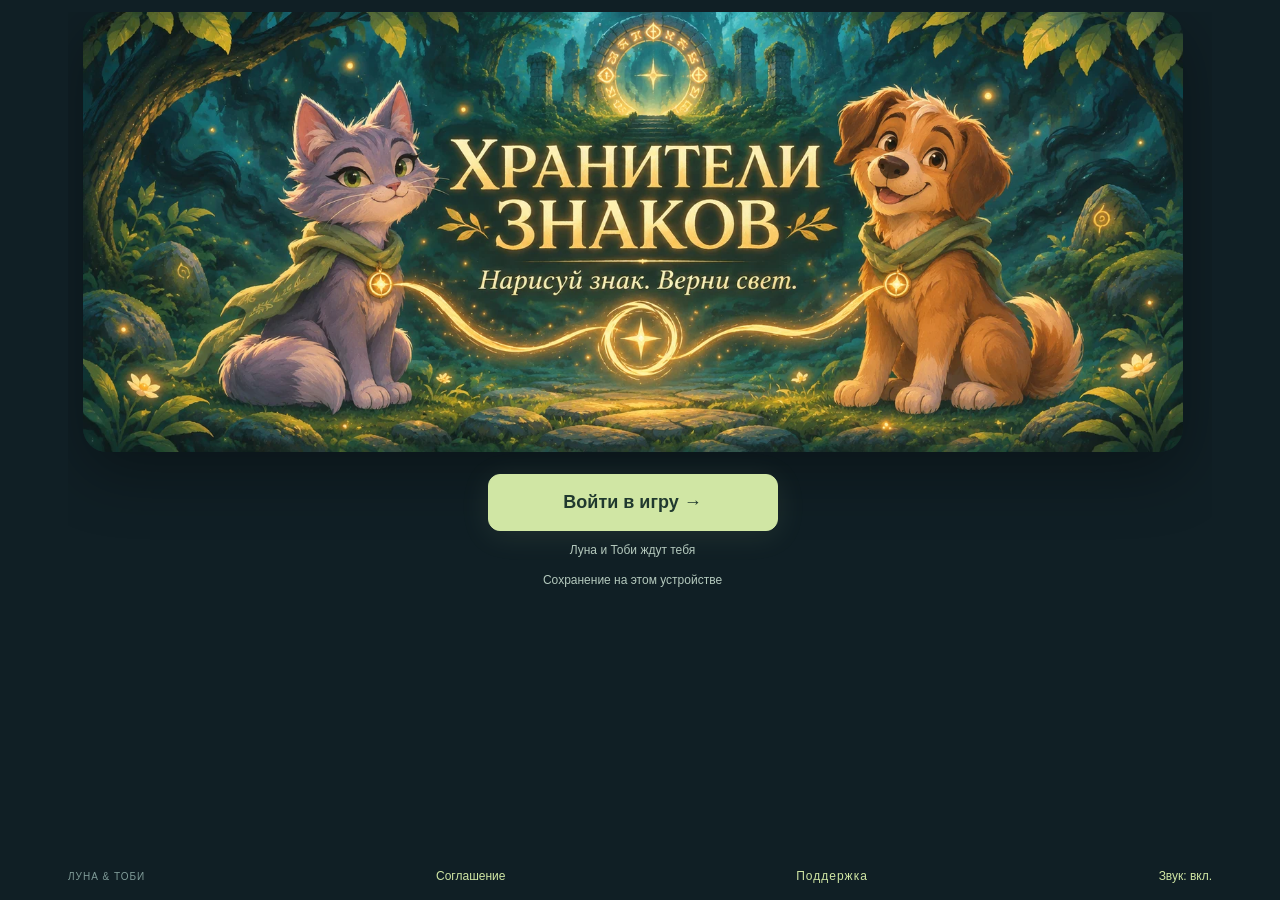
==== index.html @ fb2faa71 "big update 002" ====
<!doctype html>
<html lang="ru"><head><meta charset="UTF-8"><meta name="referrer" content="no-referrer"><meta name="viewport" content="width=device-width,initial-scale=1,viewport-fit=cover"><meta name="theme-color" content="#101c2b"><title>Хранители знаков</title>  <script type="module" crossorigin src="./assets/main-CXHyCHNe.js"></script>
  <link rel="stylesheet" crossorigin href="./assets/main-yXHBavKy.css">
</head>
<body data-screen="title"><div id="app">
<header><a id="brand" href="#" aria-label="Главное меню">☾ <span>ХРАНИТЕЛИ ЗНАКОВ</span></a></header>
<main><section id="title-screen" aria-label="Заглавный экран"><h1 class="sr-only">Хранители знаков</h1><picture class="title-art"><source media="(max-width:700px)" srcset="./art/title-mobile.webp"><img src="./art/title-desktop.webp" alt="Луна и Тоби у волшебного портала. Хранители знаков. Нарисуй знак. Верни свет." fetchpriority="high"></picture><div class="title-actions"><button id="title-enter" class="primary" disabled>Войти в игру →</button><p>Луна и Тоби ждут тебя</p><p id="account-status" role="status"></p></div></section>
<section id="menu-screen" hidden aria-label="Главное меню">
 <div class="intro"><span class="eyebrow">ПЯТЬ МИРОВ · ОДНА ДРУЖБА</span><h1>Верни миру<br><em>его знаки.</em></h1><p id="menu-story">Чернильная буря погасила магию. Нарисуй свет — вместе с Луной и Тоби.</p><div id="portrait" aria-hidden="true">☾</div><p class="intro-foot">40 уровней · 5 боссов · бесконечное приключение</p></div>
 <div class="menu-card"><span class="eyebrow">ТВОЁ ПУТЕШЕСТВИЕ</span><h2>Выбери хранителя</h2><div id="heroes"><button data-hero="luna">☾ Луна <small>кошка</small></button><button data-hero="toby">✦ Тоби <small>собака</small></button></div><p class="muted">Разный характер. Одинаковая магия.</p>
 <fieldset id="appearance"><legend>Облик хранителя</legend><div class="appearance-options"><button data-look="classic" aria-pressed="true">Классический</button><button data-look="detailed" aria-pressed="false">Детальный</button></div><p class="muted">Только внешний вид — магия остаётся прежней.</p></fieldset><div class="menu-navigation"><div><label for="chapter">Глава</label><select id="chapter"></select></div><div><label for="mode">Режим</label><select id="mode"><option value="campaign">История</option><option value="challenge" disabled>Испытание «Без способностей» · после главы 4</option><option value="endless" disabled>Бесконечность · после финала</option></select></div></div><div id="level-grid" aria-label="Уровни главы"></div><p id="level-info"></p>
 <div id="unlocks"></div><div class="menu-actions"><button id="start" class="primary" disabled>Подключаемся…</button><button id="profile-open" class="profile-link">Профиль и достижения →</button></div><details class="volume-settings"><summary>Громкость</summary>
 <label for="volume-music">Музыка <output for="volume-music">32%</output></label><input type="range" id="volume-music" min="0" max="100" value="32">
 <label for="volume-effects">Эффекты <output for="volume-effects">45%</output></label><input type="range" id="volume-effects" min="0" max="100" value="45">
 </details><p id="sync-state" role="status"></p>
 </div>
 <details class="guide"><summary>Как рисовать магию</summary><div class="signs">— &nbsp; | &nbsp; ∧ &nbsp; V &nbsp; ○</div><p>Рисуй мышью или пальцем на поле. Первый знак над головой врага — нужное заклинание. Один жест действует на всех с таким знаком. Ошибка прерывает комбо, но не снимает сердца. Знаки двигаются вместе с врагами. Цепочку читай слева направо, затем переходи к следующей строке.</p><div id="rare-guide"></div><p>При поражении можно добровольно посмотреть рекламу и восстановить 5 сердец один раз за попытку, если площадка предлагает ролик. Без рекламы можно сразу начать новую попытку.</p></details>
</section>
<section id="battle-screen" hidden aria-label="Бой"><div class="battle-bar"><div><strong id="health">♥♥♥♥♥</strong><span id="battle-title"></span></div><div><span id="score">0</span><button type="button" id="battle-sound" aria-label="Звук">🔊</button><button id="pause">Пауза</button><button id="menu">Меню</button></div></div><div id="game"></div><div class="battle-bottom"><div id="abilities"><button data-ability="shield">Щит</button><button data-ability="slow">Часы</button><button data-ability="flash">Вспышка</button></div><p id="status" role="status">Рисуй первый знак</p></div></section>
<section id="results-screen" hidden role="dialog" aria-modal="true" aria-labelledby="result-title"><span class="eyebrow" id="result-kicker"></span><h1 id="result-title"></h1><p id="result-story"></p><div class="result-stats"><div><strong id="result-score"></strong><span>очков</span></div><div><strong id="result-combo"></strong><span>лучшая серия</span></div><div><strong id="result-health"></strong><span>сердец</span></div></div><p id="countdown" role="status"></p><div id="new-achievements" role="status"></div><div class="result-actions"><button id="next" class="primary">Далее</button><button id="result-menu">В меню</button></div></section>
<section id="profile-screen" hidden aria-label="Профиль игрока"><div class="profile-heading"><div><span class="eyebrow">ТВОЯ ИСТОРИЯ</span><h1>Профиль хранителя</h1></div><button id="profile-back">В меню</button></div><p id="profile-identity"></p><p id="profile-consent"></p><p id="profile-sync-status" role="status"></p><button id="profile-sync">Обновить с другого устройства</button><p class="muted">Подробная статистика учитывается с этого обновления. Пройденные главы и рекорды сохранены.</p><label for="profile-hero">Статистика</label><select id="profile-hero"><option value="">Все хранители</option><option value="luna">Луна</option><option value="toby">Тоби</option></select><div id="profile-stats" class="profile-stats"></div><h2>Достижения <span id="achievement-count"></span></h2><p class="muted">Достижения общие для профиля. Они не дают преимуществ в бою.</p><div id="achievements"></div></section></main><footer>ЛУНА & ТОБИ <button id="license-open" class="text-button">Соглашение</button><a class="text-button" href="https://vk.ru/signwatcher" target="_blank" rel="noopener noreferrer">Поддержка</a><button class="text-button" id="music-toggle" type="button">Музыка</button></footer></div></body></html>
---- assets/main-yXHBavKy.css ----
*{box-sizing:border-box}[hidden]{display:none!important}:root{font-family:Segoe UI,Arial,sans-serif;color:#eaf1df;background:var(--page)}body{margin:0}button,select{font:inherit;color:inherit}button{cursor:pointer;border:1px solid var(--border);border-radius:12px;background:var(--button);padding:12px 18px}button:hover{border-color:var(--accent);background:var(--selected)}button:disabled{opacity:.4;cursor:default}button:focus-visible,select:focus-visible,a:focus-visible{outline:3px solid #d1e8ab;outline-offset:3px}#app{max-width:1180px;margin:auto;padding:22px}header,footer{display:flex;justify-content:space-between;align-items:center}header{margin-bottom:24px;font-size:12px;color:#a1b6b2;letter-spacing:2px}#brand{color:var(--accent);text-decoration:none;font-weight:700;display:flex;align-items:center;gap:12px;font-size:22px}#brand span{font-size:12px}h1,h2{font-family:Georgia,serif;font-weight:400}h1{font-size:clamp(36px,5vw,62px);line-height:1.12;margin:20px 0}h1 em{font-style:normal;color:var(--accent)}h2{font-size:28px;margin:14px 0 22px}p{line-height:1.65;color:var(--muted)}.eyebrow{font-size:10px;font-weight:700;letter-spacing:3px;color:var(--accent)}#menu-screen{display:grid;grid-template-columns:1fr 1fr;gap:26px}.intro{border-radius:24px;background:radial-gradient(ellipse at 50% 65%,var(--glow),var(--intro) 60%,var(--deep));padding:42px;position:relative;overflow:hidden}.intro p{font-size:15px}.intro-foot{font-size:11px!important;position:absolute;bottom:15px;left:42px}.menu-card{padding:30px 34px;background:var(--panel);border:1px solid var(--border);border-radius:24px}#portrait{height:180px;width:180px;border:1px solid var(--border);border-radius:50%;margin:40px auto 65px;display:grid;place-items:center;color:var(--accent);font-size:110px;box-shadow:0 0 0 24px #d1e6af08,0 0 0 54px #d1e6af04}#heroes{display:flex;gap:10px}#heroes button{flex:1;font-size:20px;text-align:left}small{display:block;color:var(--muted);font-size:11px;margin-top:5px}.selected{background:var(--selected)!important;border-color:var(--accent)!important}.muted{font-size:12px;margin:10px 0 18px}label{font-size:12px;color:var(--muted);display:block;margin:13px 0 7px}select{width:100%;border-radius:10px;border:1px solid var(--border);background:var(--button);padding:12px}#level-grid{display:grid;grid-template-columns:repeat(8,1fr);gap:5px;margin-top:16px}#level-grid button{padding:10px 0;font-size:13px;position:relative}#level-grid .complete:after{content:"·";color:#cce8a1;position:absolute;bottom:-1px;left:45%}#level-info,#unlocks,#sync-state{font-size:12px;margin:10px 0}#unlocks{color:var(--accent)}.primary{background:var(--accent);color:var(--ink);font-weight:700;border-color:var(--accent)}.primary:hover{background:var(--accent-hover)}#start{width:100%;margin-top:15px;padding:16px}.check{display:flex;gap:8px;align-items:center}.check input{accent-color:#b9d28c;width:17px;height:17px}.guide{grid-column:1/-1;border-top:1px solid var(--border);padding:20px 0;color:var(--muted)}.guide summary{cursor:pointer;font-size:14px}.guide p{max-width:760px;font-size:14px}.signs{font-size:28px;color:var(--accent);margin-top:18px}footer{font-size:10px;letter-spacing:2px;color:#7f9b98;padding-top:24px}.battle-bar{display:flex;justify-content:space-between;align-items:center;padding:12px 0;gap:10px}.battle-bar>div{display:flex;align-items:center;gap:12px}#health{color:#d5e7a5;letter-spacing:2px;font-size:22px}#battle-title{font-size:12px;color:#b5c9c0}#score{font-size:18px;color:#d6e6a7}#game{width:100%;aspect-ratio:1024/640;border-radius:20px;overflow:hidden;border:1px solid var(--border);background:#173b36}canvas{display:block;touch-action:none}.battle-bottom{display:flex;justify-content:space-between;align-items:center;gap:10px}#abilities{display:flex;gap:8px;padding:12px 0}#abilities button{font-size:12px;padding:12px}#status{font-size:12px;max-width:48%;text-align:right}#results-screen{text-align:center;max-width:720px;padding:60px 30px;margin:30px auto;background:radial-gradient(ellipse at top,var(--glow),var(--panel));border-radius:28px;border:1px solid var(--border)}.result-stats{display:flex;justify-content:center;gap:45px;margin:40px 0}.result-stats strong{display:block;font:36px Georgia,serif;color:var(--accent)}.result-stats span{font-size:12px;color:#9db8ac}.result-actions{display:flex;justify-content:center;gap:12px}#countdown{min-height:26px}.game-dialog{max-width:440px;width:calc(100% - 32px);border:1px solid #78998a;border-radius:22px;background:var(--deep);color:#edf5ec;padding:28px}.game-dialog::backdrop{background:#071119dd}.game-dialog p{line-height:1.6;color:#b3c4c6}.dialog-actions{display:grid;gap:10px}.dialog-actions .primary{margin:0}body[data-screen=battle] header,body[data-screen=battle] footer{display:none}body.mobile #app{max-width:540px;padding:12px}body.mobile #menu-screen{display:block}body.mobile .intro{padding:26px;margin-bottom:16px;min-height:225px}body.mobile .intro h1{font-size:36px;max-width:75%;margin:14px 0}body.mobile .intro p{font-size:12px;max-width:75%}body.mobile #portrait{position:absolute;right:20px;top:85px;width:72px;height:72px;margin:0;font-size:50px}body.mobile .intro-foot{position:static!important;margin:18px 0 0;max-width:100%!important;font-size:9px!important}body.mobile .menu-card{padding:24px 20px}body.mobile #brand span{font-size:10px}body.mobile #game{aspect-ratio:480/800;border-radius:14px}body.mobile #battle-screen{max-width:calc((100dvh - 142px)*.6);margin:auto}body.mobile .battle-bar{padding:4px 0 8px;align-items:start}body.mobile .battle-bar>div{gap:6px;flex-wrap:wrap}body.mobile #battle-title{width:100%;font-size:10px}body.mobile .battle-bar button{padding:8px;font-size:11px}body.mobile #health{font-size:19px}body.mobile #score{font-size:14px}body.mobile .battle-bottom{display:block}body.mobile #abilities{padding:7px 0;justify-content:space-between}body.mobile #abilities button{padding:9px 6px;flex:1;font-size:11px}body.mobile #status{max-width:100%;margin:0;text-align:center;font-size:10px}body.mobile #results-screen{padding:35px 18px}body.mobile .result-stats{gap:25px}body.mobile .result-stats strong{font-size:28px}body.mobile footer{letter-spacing:0}body.mobile .guide{margin-top:18px}.game-dialog h2{font-size:26px}body.mobile #portrait{top:74px;width:64px;height:64px;font-size:44px}body.mobile .intro p{max-width:100%}#app,main,section,.menu-card,.battle-bar>div{min-width:0}button,select{max-width:100%}p,strong{overflow-wrap:anywhere}.battle-bar>div{min-width:0}#battle-title{overflow-wrap:anywhere}#score{font-variant-numeric:tabular-nums;white-space:nowrap}#results-screen .result-stats{display:grid;grid-template-columns:repeat(3,minmax(0,1fr));gap:16px}.result-actions{flex-wrap:wrap}.profile-link{width:100%;margin-top:10px}.text-button{padding:5px 0;background:none;border:0;font-size:12px;color:#b8cdb9}.text-button:hover{background:none;text-decoration:underline}.profile-heading{display:flex;align-items:center;justify-content:space-between;gap:14px}.profile-heading h1{font-size:38px}#profile-screen{padding:24px;background:var(--panel);border-radius:24px}.profile-stats{display:grid;grid-template-columns:repeat(3,minmax(0,1fr));gap:12px;margin:24px 0}.profile-stats>div{background:var(--button);padding:18px;border-radius:12px;min-width:0}.profile-stats strong{display:block;font-size:25px;color:var(--accent)}.profile-stats span{display:block;font-size:12px;color:var(--muted);margin-top:6px}#achievements{display:grid;grid-template-columns:repeat(2,minmax(0,1fr));gap:12px}.achievement{border:1px solid var(--border);border-radius:14px;padding:16px;color:#a7bcb1}.achievement h3{margin:0;font-size:17px}.achievement p{font-size:13px;margin:8px 0}.achievement span{font-variant-numeric:tabular-nums;font-size:13px}.achievement.unlocked{border-color:var(--accent);background:var(--selected);color:var(--accent)}.achievement-toast{padding:12px;border:1px solid var(--border);border-radius:12px;color:var(--accent)}.license-dialog{max-width:720px;max-height:90dvh;overflow:auto;padding:22px}.license-content{max-height:52dvh;overflow:auto;padding-right:14px;overscroll-behavior:contain}.license-content h2{margin-top:0}.license-content h3{font-size:16px}.license-content p{font-size:14px}.license-dialog .check{font-size:14px;line-height:1.5;margin:18px 0}.check input{flex-shrink:0}.rare-card{display:flex;align-items:center;gap:16px;max-width:550px}.rare-card svg{width:80px;height:80px;flex-shrink:0;color:#d7e5ac}.rare-card p{font-size:13px}#rare-guide{display:flex;gap:24px;flex-wrap:wrap}.game-dialog{overflow-wrap:anywhere;max-height:90dvh;overflow:auto}body.mobile #battle-screen{width:100%;max-width:min(100%,max(260px,calc((100svh - 190px)*.6)))}body.mobile .battle-bar{display:grid;grid-template-columns:minmax(0,1fr) auto;gap:8px;align-items:center}body.mobile .battle-bar>div:first-child{display:grid;gap:4px}body.mobile .battle-bar>div:last-child{display:grid;grid-template-columns:auto auto;gap:5px;max-width:145px}body.mobile #score{grid-column:1/-1;font-size:13px;text-align:right}body.mobile #health{font-size:17px;letter-spacing:1px;white-space:nowrap}body.mobile #battle-title{font-size:10px;line-height:1.4}body.mobile .battle-bar button{padding:7px;font-size:11px;min-width:0}body.mobile #abilities{gap:4px}body.mobile #abilities button{min-width:0;padding:8px 3px;font-size:10px}body.mobile #status{line-height:1.4;min-height:28px}body.mobile #profile-screen{padding:18px}body.mobile .profile-heading{align-items:start;flex-wrap:wrap}body.mobile .profile-heading h1{font-size:30px}body.mobile .profile-stats{grid-template-columns:repeat(2,minmax(0,1fr))}body.mobile .profile-stats>div{padding:12px}body.mobile .profile-stats strong{font-size:22px}body.mobile #achievements{grid-template-columns:minmax(0,1fr)}body.mobile .result-stats strong{font-size:clamp(18px,5vw,28px)}body.mobile #level-grid{gap:3px}body.mobile .intro h1{font-size:32px}body.mobile .intro{padding:22px}body.mobile .menu-card{padding:20px 16px}.license-content a{color:var(--accent)}footer{gap:12px;flex-wrap:wrap}.text-button{text-decoration:none}:root{--page:#101f25;--panel:#172f32;--button:#203e3e;--glow:#355c4a;--intro:#183b34;--deep:#13272c;--border:#4b6960;--selected:#395b4b;--accent:#d0e6a4;--accent-hover:#e4f2c2;--ink:#20392f;--muted:#b4c9bd}:root[data-chapter="1"]{--page:#1b172b;--panel:#2b2541;--button:#393051;--glow:#584375;--intro:#342847;--deep:#231e35;--border:#746088;--selected:#59426f;--accent:#dfc3f6;--accent-hover:#efddff;--ink:#31213e;--muted:#c4b8d4}:root[data-chapter="2"]{--page:#12232f;--panel:#1a3545;--button:#234658;--glow:#36677b;--intro:#204554;--deep:#152c3c;--border:#517d90;--selected:#335e72;--accent:#afe2ed;--accent-hover:#d4f3fa;--ink:#163640;--muted:#aecbd7}:root[data-chapter="3"]{--page:#17182d;--panel:#262842;--button:#333652;--glow:#484d78;--intro:#2d2f50;--deep:#1e2039;--border:#696c9b;--selected:#4d4e78;--accent:#d4cdfa;--accent-hover:#ede8ff;--ink:#292747;--muted:#c0bedb}:root[data-chapter="4"]{--page:#271a26;--panel:#3c2939;--button:#503447;--glow:#75465c;--intro:#4b2e40;--deep:#302130;--border:#976779;--selected:#70455b;--accent:#f1c2a7;--accent-hover:#ffdfca;--ink:#462b35;--muted:#d5bac5}body{background:var(--page);min-height:100svh;transition:background-color .3s}.intro,.menu-card,button,select,#profile-screen{transition:background-color .25s,border-color .25s,color .25s}p{color:var(--muted)}button:focus-visible,select:focus-visible,a:focus-visible{outline-color:var(--accent)}.check input{accent-color:var(--accent)}.license-content a,.rare-card svg,.text-button{color:var(--accent)}#portrait{box-shadow:0 0 0 24px color-mix(in srgb,var(--accent) 4%,transparent),0 0 0 54px color-mix(in srgb,var(--accent) 2%,transparent)}.sr-only{position:absolute;width:1px;height:1px;margin:-1px;overflow:hidden;clip-path:inset(50%);white-space:nowrap}body[data-screen=title] header{display:none}#title-screen{max-width:1100px;margin:0 auto;text-align:center}.title-art{display:block;border-radius:24px;overflow:hidden;background:#102a29;box-shadow:0 20px 65px #0005}.title-art img{display:block;width:100%;height:auto;object-fit:contain;max-height:calc(100svh - 180px)}.title-actions{padding:22px 16px 0}.title-actions button{min-width:min(100%,290px);padding:17px 32px;font-size:18px;box-shadow:0 4px 30px #d0e6a418}.title-actions p{font-size:12px;margin:10px 0 0}.appearance-options{display:grid;grid-template-columns:1fr 1fr;gap:8px}.appearance-options button{padding:10px 8px;font-size:13px}#appearance{border:0;padding:0;margin:22px 0 12px;min-width:0}#appearance legend{font-size:12px;color:var(--muted);padding:0;margin-bottom:8px}#appearance .muted{margin-bottom:0;font-size:11px}#portrait.detailed{border:0;background:none;border-radius:0;box-shadow:none;height:250px;width:230px;margin:30px auto 60px;font-size:0}#portrait img{width:100%;height:100%;object-fit:contain;filter:drop-shadow(0 12px 15px #0003)}body.mobile #title-screen{max-width:460px}.mobile .title-art{border-radius:18px}.mobile .title-art img{max-height:calc(100svh - 164px)}body.mobile .title-actions{padding-top:16px}body.mobile .title-actions button{min-width:min(100%,260px);padding:14px 24px;font-size:16px}body.mobile #portrait.detailed{position:static;width:140px;height:160px;margin:12px auto 6px}body.mobile .intro:has(#portrait.detailed) h1{max-width:100%}body.mobile #appearance{margin-top:18px}body.mobile .appearance-options button{font-size:12px}body.mobile #title-screen .title-actions p{margin-top:8px}body[data-screen=title] footer{padding-top:18px}@media(prefers-reduced-motion:reduce){body,.intro,.menu-card,button,select,#profile-screen{transition:none}}body.desktop{height:100dvh;min-height:0;overflow:hidden}body.desktop #app{height:100dvh;min-width:0;padding:12px 18px;display:flex;flex-direction:column;overflow:hidden}body.desktop header{flex:none;margin-bottom:12px;min-height:24px}body.desktop main{flex:1;min-height:0;overflow:auto;overscroll-behavior:contain;scrollbar-gutter:stable;scrollbar-color:var(--border) var(--page)}body.desktop footer{flex:none;padding-top:10px;min-height:30px;letter-spacing:1px}body.desktop #menu-screen{grid-template-columns:minmax(0,1fr) minmax(0,1.15fr);gap:14px}body.desktop .menu-card{padding:18px 22px}body.desktop .menu-card h2{font-size:25px;margin:8px 0 12px}body.desktop #heroes button{padding:8px 12px;font-size:17px}body.desktop #heroes small{margin-top:2px}body.desktop .menu-card>.muted{display:none}body.desktop #appearance{margin:12px 0 8px}body.desktop #appearance legend{margin-bottom:5px}body.desktop #appearance .muted{font-size:10px;margin:4px 0 0;line-height:1.3}body.desktop .appearance-options button{padding:8px}body.desktop .menu-navigation{display:grid;grid-template-columns:minmax(0,1fr) minmax(0,1fr);gap:10px}body.desktop .menu-navigation>div{min-width:0}body.desktop label{margin:6px 0 4px}body.desktop select{padding:8px;font-size:12px;min-width:0}body.desktop #level-grid{margin-top:10px}body.desktop #level-grid button{padding:8px 0}body.desktop #level-info,body.desktop #unlocks,body.desktop #sync-state{font-size:11px;line-height:1.4;margin:6px 0}body.desktop .menu-actions{display:grid;grid-template-columns:minmax(0,1fr) minmax(0,1fr);gap:8px;margin-top:10px}body.desktop #start,body.desktop #profile-open{margin:0;padding:11px 8px;font-size:12px;min-width:0}body.desktop .intro{padding:26px;display:flex;flex-direction:column;justify-content:center}body.desktop .intro h1{font-size:clamp(30px,4vw,48px);margin:14px 0}body.desktop .intro p{font-size:13px;margin:8px 0}body.desktop #portrait{width:130px;height:130px;font-size:84px;margin:22px auto}body.desktop #portrait.detailed{width:170px;height:185px;margin:10px auto}body.desktop .intro-foot{position:static;margin:12px 0 0!important;font-size:10px!important}body.desktop .guide{padding:10px 0}body.desktop .guide summary{font-size:12px}body.desktop #battle-screen{width:min(100%,calc((100dvh - 150px)*1.6));margin:auto}body.desktop .battle-bar{padding:5px 0 8px;min-height:44px}body.desktop .battle-bar>div{gap:8px;flex-wrap:wrap}body.desktop .battle-bar button{padding:8px 10px;font-size:12px}body.desktop #abilities{padding:8px 0}body.desktop #abilities button{padding:9px;font-size:11px}body.desktop #status{font-size:11px;line-height:1.4}body.desktop #results-screen{padding:24px;margin:8px auto}body.desktop #results-screen h1{font-size:36px;margin:14px 0}body.desktop .result-stats{margin:20px 0}@media(max-height:680px){body.desktop #app{padding:8px 12px}body.desktop header{margin-bottom:8px}body.desktop .menu-card{padding:12px 16px}body.desktop .menu-card>.eyebrow{display:none}body.desktop .menu-card h2{font-size:22px;margin:0 0 8px}body.desktop #appearance{margin:8px 0 6px}body.desktop #portrait{width:95px;height:95px;font-size:65px;margin:14px auto}body.desktop #portrait.detailed{height:145px;width:145px;margin:6px auto}body.desktop .intro{padding:20px}body.desktop .intro h1{font-size:34px}body.desktop #level-grid button{padding:6px 0}body.desktop .menu-actions{margin-top:6px}}@media(max-width:760px){body.desktop #menu-screen{grid-template-columns:minmax(0,1fr)}body.desktop .intro{display:none}body.desktop .menu-card{max-width:580px;width:100%;margin:auto}body.desktop #battle-title{font-size:10px}body.desktop #health{font-size:17px}body.desktop #score{font-size:13px}}:root{--world-light:0}.intro{background:radial-gradient(ellipse at 50% 65%,color-mix(in srgb,var(--glow),#e1e6d0 calc(var(--world-light)*14%)),var(--intro) 60%,color-mix(in srgb,var(--deep),#060b14 calc((1 - var(--world-light))*30%)))}.menu-card{background:color-mix(in srgb,var(--panel),#080d16 calc((1 - var(--world-light))*20%))}#results-screen{background:radial-gradient(ellipse at top,color-mix(in srgb,var(--glow),#e1e6d0 calc(var(--world-light)*14%)),var(--panel))}body[data-screen=results] header,body[data-screen=results] footer{display:none}body[data-screen=results] main{position:relative}body[data-screen=results] .battle-bar,body[data-screen=results] .battle-bottom{visibility:hidden}body[data-screen=results] #results-screen{position:absolute;z-index:5;top:38px;left:50%;transform:translate(-50%);width:min(90%,600px);max-height:calc(100% - 200px);overflow:auto;overscroll-behavior:contain;margin:0;padding:20px 24px;background:color-mix(in srgb,var(--panel) 91%,transparent);border:1px solid var(--border);border-radius:20px;box-shadow:0 8px 30px #0003}body[data-screen=results] #result-title{font-size:32px;margin:8px 0 12px}body[data-screen=results] #result-story{font-size:13px;line-height:1.5;margin:8px 0}body[data-screen=results] .result-stats{margin:14px 0;gap:12px}body[data-screen=results] .result-stats strong{font-size:25px}body[data-screen=results] #countdown:empty{display:none}body[data-screen=results] .achievement-toast{margin:6px 0;padding:7px;font-size:12px}body[data-screen=results] .result-actions{position:sticky;bottom:-1px;background:var(--panel);padding:8px 0 0;gap:8px}body[data-screen=results] .result-actions button{padding:10px 12px;font-size:12px}body.mobile[data-screen=results] #results-screen{top:74px;width:90%;padding:16px;max-height:calc(100% - 270px)}body.mobile[data-screen=results] #result-title{font-size:26px}@media(max-height:600px){body.desktop[data-screen=results] #results-screen{top:40px;max-height:calc(100% - 165px);padding:14px 18px}body.desktop[data-screen=results] #result-title{font-size:26px}}body.mobile .battle-bar>div:last-child{grid-template-columns:auto auto auto;max-width:none}body.mobile #score{grid-column:1/-1}.volume-settings{margin-top:10px;font-size:13px}.volume-settings summary{cursor:pointer}.volume-settings label{display:flex;justify-content:space-between}.volume-settings input{width:100%;accent-color:var(--accent)}
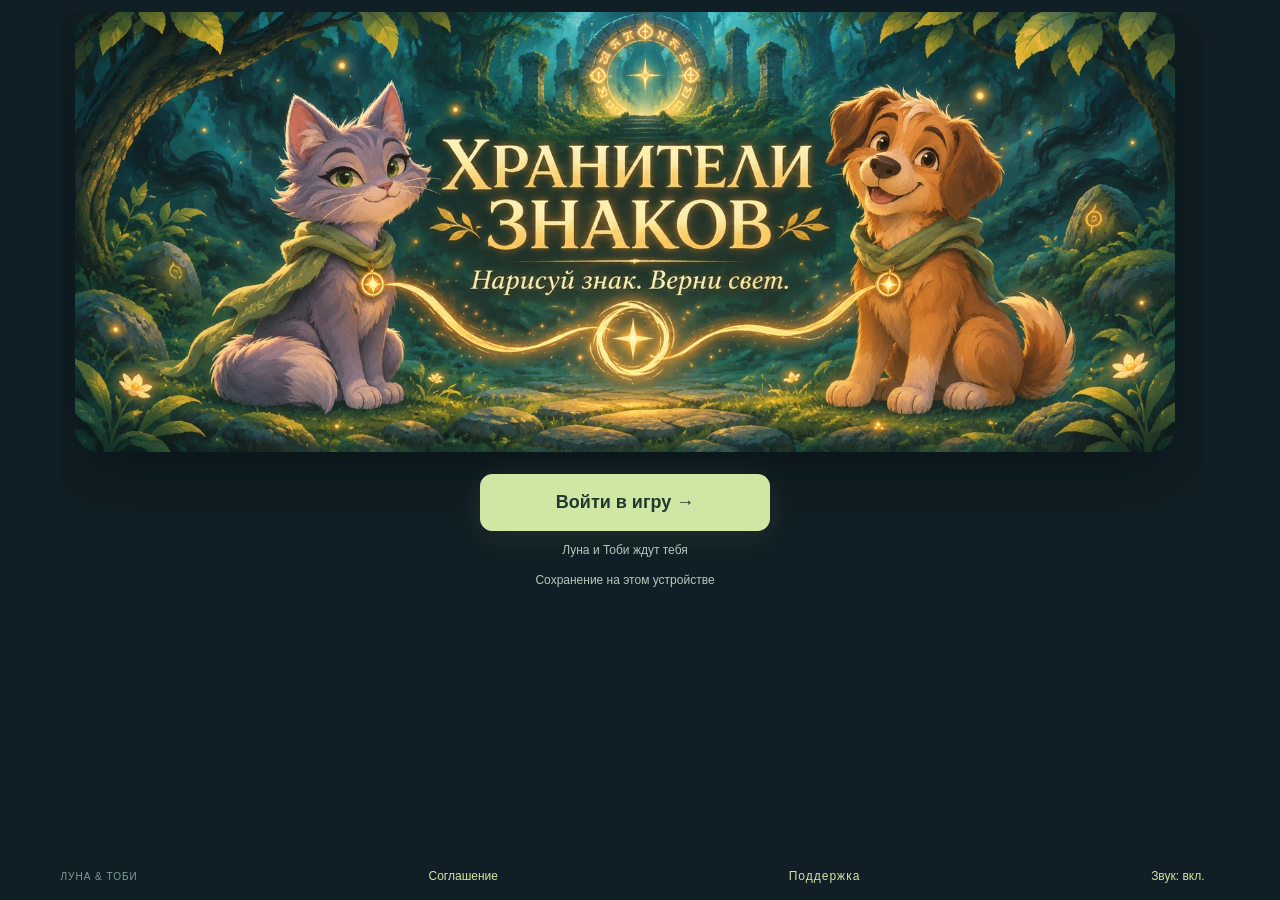
==== commit a084996d: "changes 002" ====
--- a/index.html
+++ b/index.html
@@ -1,20 +1,22 @@
 <!doctype html>
-<html lang="ru"><head><meta charset="UTF-8"><meta name="referrer" content="no-referrer"><meta name="viewport" content="width=device-width,initial-scale=1,viewport-fit=cover"><meta name="theme-color" content="#101c2b"><title>Хранители знаков</title>  <script type="module" crossorigin src="./assets/main-CXHyCHNe.js"></script>
-  <link rel="stylesheet" crossorigin href="./assets/main-yXHBavKy.css">
+<html lang="ru"><head><meta charset="UTF-8"><meta name="referrer" content="no-referrer"><meta name="viewport" content="width=device-width,initial-scale=1,viewport-fit=cover"><meta name="theme-color" content="#101c2b"><title>Хранители знаков</title>  <script type="module" crossorigin src="./assets/main-LlJGVGKD.js"></script>
+  <link rel="stylesheet" crossorigin href="./assets/main-DjVwKnbF.css">
 </head>
 <body data-screen="title"><div id="app">
 <header><a id="brand" href="#" aria-label="Главное меню">☾ <span>ХРАНИТЕЛИ ЗНАКОВ</span></a></header>
 <main><section id="title-screen" aria-label="Заглавный экран"><h1 class="sr-only">Хранители знаков</h1><picture class="title-art"><source media="(max-width:700px)" srcset="./art/title-mobile.webp"><img src="./art/title-desktop.webp" alt="Луна и Тоби у волшебного портала. Хранители знаков. Нарисуй знак. Верни свет." fetchpriority="high"></picture><div class="title-actions"><button id="title-enter" class="primary" disabled>Войти в игру →</button><p>Луна и Тоби ждут тебя</p><p id="account-status" role="status"></p></div></section>
 <section id="menu-screen" hidden aria-label="Главное меню">
- <div class="intro"><span class="eyebrow">ПЯТЬ МИРОВ · ОДНА ДРУЖБА</span><h1>Верни миру<br><em>его знаки.</em></h1><p id="menu-story">Чернильная буря погасила магию. Нарисуй свет — вместе с Луной и Тоби.</p><div id="portrait" aria-hidden="true">☾</div><p class="intro-foot">40 уровней · 5 боссов · бесконечное приключение</p></div>
- <div class="menu-card"><span class="eyebrow">ТВОЁ ПУТЕШЕСТВИЕ</span><h2>Выбери хранителя</h2><div id="heroes"><button data-hero="luna">☾ Луна <small>кошка</small></button><button data-hero="toby">✦ Тоби <small>собака</small></button></div><p class="muted">Разный характер. Одинаковая магия.</p>
- <fieldset id="appearance"><legend>Облик хранителя</legend><div class="appearance-options"><button data-look="classic" aria-pressed="true">Классический</button><button data-look="detailed" aria-pressed="false">Детальный</button></div><p class="muted">Только внешний вид — магия остаётся прежней.</p></fieldset><div class="menu-navigation"><div><label for="chapter">Глава</label><select id="chapter"></select></div><div><label for="mode">Режим</label><select id="mode"><option value="campaign">История</option><option value="challenge" disabled>Испытание «Без способностей» · после главы 4</option><option value="endless" disabled>Бесконечность · после финала</option></select></div></div><div id="level-grid" aria-label="Уровни главы"></div><p id="level-info"></p>
+ <div id="menu-home" class="menu-home"><div class="intro"><span class="eyebrow">ПЯТЬ МИРОВ · ОДНА ДРУЖБА</span><h1>Верни миру<br><em>его знаки.</em></h1><p id="menu-story">Чернильная буря погасила магию. Нарисуй свет — вместе с Луной и Тоби.</p><div id="portrait" aria-hidden="true">☾</div><p class="intro-foot">40 уровней · 5 боссов · бесконечное приключение</p></div>
+ <div class="journey-actions" aria-label="Быстрый вход в приключение"><button id="quick-start" class="primary" disabled aria-describedby="quick-start-info"><span aria-hidden="true" class="journey-spark">✦</span><span id="quick-start-label">Продолжить путь</span><span aria-hidden="true">→</span></button><p id="quick-start-info" role="status"></p><button id="customize-journey" aria-controls="journey-settings">Выбрать свой путь <span aria-hidden="true">→</span></button></div></div>
+ <div class="menu-card" id="journey-settings" hidden tabindex="-1" aria-label="Настройки приключения"><button class="menu-back" id="journey-back">← Главный выбор</button><span class="eyebrow">ТВОЁ ПУТЕШЕСТВИЕ</span><h2>Выбери свой путь</h2><button id="hero-open" aria-controls="guardian-settings">Выбрать хранителя <span id="hero-summary"></span> →</button><div class="menu-navigation"><div><label for="chapter">Глава</label><select id="chapter"></select></div><div><label for="mode">Режим</label><select id="mode"><option value="campaign">История</option><option value="challenge" disabled>Испытание «Без способностей» · после главы 4</option><option value="endless" disabled>Бесконечность · после финала</option></select></div></div><div id="level-grid" aria-label="Уровни главы"></div><p id="level-info"></p>
  <div id="unlocks"></div><div class="menu-actions"><button id="start" class="primary" disabled>Подключаемся…</button><button id="profile-open" class="profile-link">Профиль и достижения →</button></div><details class="volume-settings"><summary>Громкость</summary>
- <label for="volume-music">Музыка <output for="volume-music">32%</output></label><input type="range" id="volume-music" min="0" max="100" value="32">
- <label for="volume-effects">Эффекты <output for="volume-effects">45%</output></label><input type="range" id="volume-effects" min="0" max="100" value="45">
+ <label for="volume-music">Музыка <output for="volume-music">25%</output></label><input type="range" id="volume-music" min="0" max="100" value="25">
+ <label for="volume-effects">Эффекты <output for="volume-effects">10%</output></label><input type="range" id="volume-effects" min="0" max="100" value="10">
  </details><p id="sync-state" role="status"></p>
  </div>
- <details class="guide"><summary>Как рисовать магию</summary><div class="signs">— &nbsp; | &nbsp; ∧ &nbsp; V &nbsp; ○</div><p>Рисуй мышью или пальцем на поле. Первый знак над головой врага — нужное заклинание. Один жест действует на всех с таким знаком. Ошибка прерывает комбо, но не снимает сердца. Знаки двигаются вместе с врагами. Цепочку читай слева направо, затем переходи к следующей строке.</p><div id="rare-guide"></div><p>При поражении можно добровольно посмотреть рекламу и восстановить 5 сердец один раз за попытку, если площадка предлагает ролик. Без рекламы можно сразу начать новую попытку.</p></details>
+ <details class="guide" hidden><summary>Как рисовать магию</summary><div class="signs">— &nbsp; | &nbsp; ∧ &nbsp; V &nbsp; ○</div><p>Рисуй мышью или пальцем на поле. Первый знак над головой врага — нужное заклинание. Один жест действует на всех с таким знаком. Ошибка прерывает комбо, но не снимает сердца. Знаки двигаются вместе с врагами. Цепочку читай слева направо, затем переходи к следующей строке.</p><div id="rare-guide"></div><p>При поражении можно добровольно посмотреть рекламу и восстановить 5 сердец один раз за попытку, если площадка предлагает ролик. Без рекламы можно сразу начать новую попытку.</p></details>
+ <div class="menu-card" id="guardian-settings" hidden tabindex="-1" aria-label="Выбор хранителя"><button class="menu-back" id="guardian-back">← К выбору пути</button><span class="eyebrow">ТВОЙ ХРАНИТЕЛЬ</span><div id="guardian-portrait" class="guardian-portrait" aria-hidden="true"></div><h2>Выбери хранителя</h2><div id="heroes"><button data-hero="luna">☾ Луна <small>кошка</small></button><button data-hero="toby">✦ Тоби <small>собака</small></button></div><p class="muted">Разный характер. Одинаковая магия.</p>
+ <fieldset id="appearance"><legend>Облик хранителя</legend><div class="appearance-options"><button data-look="classic" aria-pressed="true">Классический</button><button data-look="detailed" aria-pressed="false">Детальный</button></div><p class="muted">Только внешний вид — магия остаётся прежней.</p></fieldset><button id="guardian-done" class="primary">Готово →</button></div>
 </section>
 <section id="battle-screen" hidden aria-label="Бой"><div class="battle-bar"><div><strong id="health">♥♥♥♥♥</strong><span id="battle-title"></span></div><div><span id="score">0</span><button type="button" id="battle-sound" aria-label="Звук">🔊</button><button id="pause">Пауза</button><button id="menu">Меню</button></div></div><div id="game"></div><div class="battle-bottom"><div id="abilities"><button data-ability="shield">Щит</button><button data-ability="slow">Часы</button><button data-ability="flash">Вспышка</button></div><p id="status" role="status">Рисуй первый знак</p></div></section>
 <section id="results-screen" hidden role="dialog" aria-modal="true" aria-labelledby="result-title"><span class="eyebrow" id="result-kicker"></span><h1 id="result-title"></h1><p id="result-story"></p><div class="result-stats"><div><strong id="result-score"></strong><span>очков</span></div><div><strong id="result-combo"></strong><span>лучшая серия</span></div><div><strong id="result-health"></strong><span>сердец</span></div></div><p id="countdown" role="status"></p><div id="new-achievements" role="status"></div><div class="result-actions"><button id="next" class="primary">Далее</button><button id="result-menu">В меню</button></div></section>
--- a/assets/main-DjVwKnbF.css
+++ b/assets/main-DjVwKnbF.css
@@ -0,0 +1 @@
+*{box-sizing:border-box}[hidden]{display:none!important}:root{font-family:Segoe UI,Arial,sans-serif;color:#eaf1df;background:var(--page)}body{margin:0}button,select{font:inherit;color:inherit}button{cursor:pointer;border:1px solid var(--border);border-radius:12px;background:var(--button);padding:12px 18px}button:hover{border-color:var(--accent);background:var(--selected)}button:disabled{opacity:.4;cursor:default}button:focus-visible,select:focus-visible,a:focus-visible{outline:3px solid #d1e8ab;outline-offset:3px}#app{max-width:1180px;margin:auto;padding:22px}header,footer{display:flex;justify-content:space-between;align-items:center}header{margin-bottom:24px;font-size:12px;color:#a1b6b2;letter-spacing:2px}#brand{color:var(--accent);text-decoration:none;font-weight:700;display:flex;align-items:center;gap:12px;font-size:22px}#brand span{font-size:12px}h1,h2{font-family:Georgia,serif;font-weight:400}h1{font-size:clamp(36px,5vw,62px);line-height:1.12;margin:20px 0}h1 em{font-style:normal;color:var(--accent)}h2{font-size:28px;margin:14px 0 22px}p{line-height:1.65;color:var(--muted)}.eyebrow{font-size:10px;font-weight:700;letter-spacing:3px;color:var(--accent)}#menu-screen{display:grid;grid-template-columns:1fr 1fr;gap:26px}.intro{border-radius:24px;background:radial-gradient(ellipse at 50% 65%,var(--glow),var(--intro) 60%,var(--deep));padding:42px;position:relative;overflow:hidden}.intro p{font-size:15px}.intro-foot{font-size:11px!important;position:absolute;bottom:15px;left:42px}.menu-card{padding:30px 34px;background:var(--panel);border:1px solid var(--border);border-radius:24px}#portrait{height:180px;width:180px;border:1px solid var(--border);border-radius:50%;margin:40px auto 65px;display:grid;place-items:center;color:var(--accent);font-size:110px;box-shadow:0 0 0 24px #d1e6af08,0 0 0 54px #d1e6af04}#heroes{display:flex;gap:10px}#heroes button{flex:1;font-size:20px;text-align:left}small{display:block;color:var(--muted);font-size:11px;margin-top:5px}.selected{background:var(--selected)!important;border-color:var(--accent)!important}.muted{font-size:12px;margin:10px 0 18px}label{font-size:12px;color:var(--muted);display:block;margin:13px 0 7px}select{width:100%;border-radius:10px;border:1px solid var(--border);background:var(--button);padding:12px}#level-grid{display:grid;grid-template-columns:repeat(8,1fr);gap:5px;margin-top:16px}#level-grid button{padding:10px 0;font-size:13px;position:relative}#level-grid .complete:after{content:"·";color:#cce8a1;position:absolute;bottom:-1px;left:45%}#level-info,#unlocks,#sync-state{font-size:12px;margin:10px 0}#unlocks{color:var(--accent)}.primary{background:var(--accent);color:var(--ink);font-weight:700;border-color:var(--accent)}.primary:hover{background:var(--accent-hover)}#start{width:100%;margin-top:15px;padding:16px}.check{display:flex;gap:8px;align-items:center}.check input{accent-color:#b9d28c;width:17px;height:17px}.guide{grid-column:1/-1;border-top:1px solid var(--border);padding:20px 0;color:var(--muted)}.guide summary{cursor:pointer;font-size:14px}.guide p{max-width:760px;font-size:14px}.signs{font-size:28px;color:var(--accent);margin-top:18px}footer{font-size:10px;letter-spacing:2px;color:#7f9b98;padding-top:24px}.battle-bar{display:flex;justify-content:space-between;align-items:center;padding:12px 0;gap:10px}.battle-bar>div{display:flex;align-items:center;gap:12px}#health{color:#d5e7a5;letter-spacing:2px;font-size:22px}#battle-title{font-size:12px;color:#b5c9c0}#score{font-size:18px;color:#d6e6a7}#game{width:100%;aspect-ratio:1024/640;border-radius:20px;overflow:hidden;border:1px solid var(--border);background:#173b36}canvas{display:block;touch-action:none}.battle-bottom{display:flex;justify-content:space-between;align-items:center;gap:10px}#abilities{display:flex;gap:8px;padding:12px 0}#abilities button{font-size:12px;padding:12px}#status{font-size:12px;max-width:48%;text-align:right}#results-screen{text-align:center;max-width:720px;padding:60px 30px;margin:30px auto;background:radial-gradient(ellipse at top,var(--glow),var(--panel));border-radius:28px;border:1px solid var(--border)}.result-stats{display:flex;justify-content:center;gap:45px;margin:40px 0}.result-stats strong{display:block;font:36px Georgia,serif;color:var(--accent)}.result-stats span{font-size:12px;color:#9db8ac}.result-actions{display:flex;justify-content:center;gap:12px}#countdown{min-height:26px}.game-dialog{max-width:440px;width:calc(100% - 32px);border:1px solid #78998a;border-radius:22px;background:var(--deep);color:#edf5ec;padding:28px}.game-dialog::backdrop{background:#071119dd}.game-dialog p{line-height:1.6;color:#b3c4c6}.dialog-actions{display:grid;gap:10px}.dialog-actions .primary{margin:0}body[data-screen=battle] header,body[data-screen=battle] footer{display:none}body.mobile #app{max-width:540px;padding:12px}body.mobile #menu-screen{display:block}body.mobile .intro{padding:26px;margin-bottom:16px;min-height:225px}body.mobile .intro h1{font-size:36px;max-width:75%;margin:14px 0}body.mobile .intro p{font-size:12px;max-width:75%}body.mobile #portrait{position:absolute;right:20px;top:85px;width:72px;height:72px;margin:0;font-size:50px}body.mobile .intro-foot{position:static!important;margin:18px 0 0;max-width:100%!important;font-size:9px!important}body.mobile .menu-card{padding:24px 20px}body.mobile #brand span{font-size:10px}body.mobile #game{aspect-ratio:480/800;border-radius:14px}body.mobile #battle-screen{max-width:calc((100dvh - 142px)*.6);margin:auto}body.mobile .battle-bar{padding:4px 0 8px;align-items:start}body.mobile .battle-bar>div{gap:6px;flex-wrap:wrap}body.mobile #battle-title{width:100%;font-size:10px}body.mobile .battle-bar button{padding:8px;font-size:11px}body.mobile #health{font-size:19px}body.mobile #score{font-size:14px}body.mobile .battle-bottom{display:block}body.mobile #abilities{padding:7px 0;justify-content:space-between}body.mobile #abilities button{padding:9px 6px;flex:1;font-size:11px}body.mobile #status{max-width:100%;margin:0;text-align:center;font-size:10px}body.mobile #results-screen{padding:35px 18px}body.mobile .result-stats{gap:25px}body.mobile .result-stats strong{font-size:28px}body.mobile footer{letter-spacing:0}body.mobile .guide{margin-top:18px}.game-dialog h2{font-size:26px}body.mobile #portrait{top:74px;width:64px;height:64px;font-size:44px}body.mobile .intro p{max-width:100%}#app,main,section,.menu-card,.battle-bar>div{min-width:0}button,select{max-width:100%}p,strong{overflow-wrap:anywhere}.battle-bar>div{min-width:0}#battle-title{overflow-wrap:anywhere}#score{font-variant-numeric:tabular-nums;white-space:nowrap}#results-screen .result-stats{display:grid;grid-template-columns:repeat(3,minmax(0,1fr));gap:16px}.result-actions{flex-wrap:wrap}.profile-link{width:100%;margin-top:10px}.text-button{padding:5px 0;background:none;border:0;font-size:12px;color:#b8cdb9}.text-button:hover{background:none;text-decoration:underline}.profile-heading{display:flex;align-items:center;justify-content:space-between;gap:14px}.profile-heading h1{font-size:38px}#profile-screen{padding:24px;background:var(--panel);border-radius:24px}.profile-stats{display:grid;grid-template-columns:repeat(3,minmax(0,1fr));gap:12px;margin:24px 0}.profile-stats>div{background:var(--button);padding:18px;border-radius:12px;min-width:0}.profile-stats strong{display:block;font-size:25px;color:var(--accent)}.profile-stats span{display:block;font-size:12px;color:var(--muted);margin-top:6px}#achievements{display:grid;grid-template-columns:repeat(2,minmax(0,1fr));gap:12px}.achievement{border:1px solid var(--border);border-radius:14px;padding:16px;color:#a7bcb1}.achievement h3{margin:0;font-size:17px}.achievement p{font-size:13px;margin:8px 0}.achievement span{font-variant-numeric:tabular-nums;font-size:13px}.achievement.unlocked{border-color:var(--accent);background:var(--selected);color:var(--accent)}.achievement-toast{padding:12px;border:1px solid var(--border);border-radius:12px;color:var(--accent)}.license-dialog{max-width:720px;max-height:90dvh;overflow:auto;padding:22px}.license-content{max-height:52dvh;overflow:auto;padding-right:14px;overscroll-behavior:contain}.license-content h2{margin-top:0}.license-content h3{font-size:16px}.license-content p{font-size:14px}.license-dialog .check{font-size:14px;line-height:1.5;margin:18px 0}.check input{flex-shrink:0}.rare-card{display:flex;align-items:center;gap:16px;max-width:550px}.rare-card svg{width:80px;height:80px;flex-shrink:0;color:#d7e5ac}.rare-card p{font-size:13px}#rare-guide{display:flex;gap:24px;flex-wrap:wrap}.game-dialog{overflow-wrap:anywhere;max-height:90dvh;overflow:auto}body.mobile #battle-screen{width:100%;max-width:min(100%,max(260px,calc((100svh - 190px)*.6)))}body.mobile .battle-bar{display:grid;grid-template-columns:minmax(0,1fr) auto;gap:8px;align-items:center}body.mobile .battle-bar>div:first-child{display:grid;gap:4px}body.mobile .battle-bar>div:last-child{display:grid;grid-template-columns:auto auto;gap:5px;max-width:145px}body.mobile #score{grid-column:1/-1;font-size:13px;text-align:right}body.mobile #health{font-size:17px;letter-spacing:1px;white-space:nowrap}body.mobile #battle-title{font-size:10px;line-height:1.4}body.mobile .battle-bar button{padding:7px;font-size:11px;min-width:0}body.mobile #abilities{gap:4px}body.mobile #abilities button{min-width:0;padding:8px 3px;font-size:10px}body.mobile #status{line-height:1.4;min-height:28px}body.mobile #profile-screen{padding:18px}body.mobile .profile-heading{align-items:start;flex-wrap:wrap}body.mobile .profile-heading h1{font-size:30px}body.mobile .profile-stats{grid-template-columns:repeat(2,minmax(0,1fr))}body.mobile .profile-stats>div{padding:12px}body.mobile .profile-stats strong{font-size:22px}body.mobile #achievements{grid-template-columns:minmax(0,1fr)}body.mobile .result-stats strong{font-size:clamp(18px,5vw,28px)}body.mobile #level-grid{gap:3px}body.mobile .intro h1{font-size:32px}body.mobile .intro{padding:22px}body.mobile .menu-card{padding:20px 16px}.license-content a{color:var(--accent)}footer{gap:12px;flex-wrap:wrap}.text-button{text-decoration:none}:root{--page:#101f25;--panel:#172f32;--button:#203e3e;--glow:#355c4a;--intro:#183b34;--deep:#13272c;--border:#4b6960;--selected:#395b4b;--accent:#d0e6a4;--accent-hover:#e4f2c2;--ink:#20392f;--muted:#b4c9bd}:root[data-chapter="1"]{--page:#1b172b;--panel:#2b2541;--button:#393051;--glow:#584375;--intro:#342847;--deep:#231e35;--border:#746088;--selected:#59426f;--accent:#dfc3f6;--accent-hover:#efddff;--ink:#31213e;--muted:#c4b8d4}:root[data-chapter="2"]{--page:#12232f;--panel:#1a3545;--button:#234658;--glow:#36677b;--intro:#204554;--deep:#152c3c;--border:#517d90;--selected:#335e72;--accent:#afe2ed;--accent-hover:#d4f3fa;--ink:#163640;--muted:#aecbd7}:root[data-chapter="3"]{--page:#17182d;--panel:#262842;--button:#333652;--glow:#484d78;--intro:#2d2f50;--deep:#1e2039;--border:#696c9b;--selected:#4d4e78;--accent:#d4cdfa;--accent-hover:#ede8ff;--ink:#292747;--muted:#c0bedb}:root[data-chapter="4"]{--page:#271a26;--panel:#3c2939;--button:#503447;--glow:#75465c;--intro:#4b2e40;--deep:#302130;--border:#976779;--selected:#70455b;--accent:#f1c2a7;--accent-hover:#ffdfca;--ink:#462b35;--muted:#d5bac5}body{background:var(--page);min-height:100svh;transition:background-color .3s}.intro,.menu-card,button,select,#profile-screen{transition:background-color .25s,border-color .25s,color .25s}p{color:var(--muted)}button:focus-visible,select:focus-visible,a:focus-visible{outline-color:var(--accent)}.check input{accent-color:var(--accent)}.license-content a,.rare-card svg,.text-button{color:var(--accent)}#portrait{box-shadow:0 0 0 24px color-mix(in srgb,var(--accent) 4%,transparent),0 0 0 54px color-mix(in srgb,var(--accent) 2%,transparent)}.sr-only{position:absolute;width:1px;height:1px;margin:-1px;overflow:hidden;clip-path:inset(50%);white-space:nowrap}body[data-screen=title] header{display:none}#title-screen{max-width:1100px;margin:0 auto;text-align:center}.title-art{display:block;border-radius:24px;overflow:hidden;background:#102a29;box-shadow:0 20px 65px #0005}.title-art img{display:block;width:100%;height:auto;object-fit:contain;max-height:calc(100svh - 180px)}.title-actions{padding:22px 16px 0}.title-actions button{min-width:min(100%,290px);padding:17px 32px;font-size:18px;box-shadow:0 4px 30px #d0e6a418}.title-actions p{font-size:12px;margin:10px 0 0}.appearance-options{display:grid;grid-template-columns:1fr 1fr;gap:8px}.appearance-options button{padding:10px 8px;font-size:13px}#appearance{border:0;padding:0;margin:22px 0 12px;min-width:0}#appearance legend{font-size:12px;color:var(--muted);padding:0;margin-bottom:8px}#appearance .muted{margin-bottom:0;font-size:11px}#portrait.detailed{border:0;background:none;border-radius:0;box-shadow:none;height:250px;width:230px;margin:30px auto 60px;font-size:0}#portrait img{width:100%;height:100%;object-fit:contain;filter:drop-shadow(0 12px 15px #0003)}body.mobile #title-screen{max-width:460px}.mobile .title-art{border-radius:18px}.mobile .title-art img{max-height:calc(100svh - 164px)}body.mobile .title-actions{padding-top:16px}body.mobile .title-actions button{min-width:min(100%,260px);padding:14px 24px;font-size:16px}body.mobile #portrait.detailed{position:static;width:140px;height:160px;margin:12px auto 6px}body.mobile .intro:has(#portrait.detailed) h1{max-width:100%}body.mobile #appearance{margin-top:18px}body.mobile .appearance-options button{font-size:12px}body.mobile #title-screen .title-actions p{margin-top:8px}body[data-screen=title] footer{padding-top:18px}@media(prefers-reduced-motion:reduce){body,.intro,.menu-card,button,select,#profile-screen{transition:none}}body.desktop{height:100dvh;min-height:0;overflow:hidden}body.desktop #app{height:100dvh;min-width:0;padding:12px 18px;display:flex;flex-direction:column;overflow:hidden}body.desktop header{flex:none;margin-bottom:12px;min-height:24px}body.desktop main{flex:1;min-height:0;overflow:auto;overscroll-behavior:contain;scrollbar-gutter:stable;scrollbar-color:var(--border) var(--page)}body.desktop footer{flex:none;padding-top:10px;min-height:30px;letter-spacing:1px}body.desktop #menu-screen{grid-template-columns:minmax(0,1fr) minmax(0,1.15fr);gap:14px}body.desktop .menu-card{padding:18px 22px}body.desktop .menu-card h2{font-size:25px;margin:8px 0 12px}body.desktop #heroes button{padding:8px 12px;font-size:17px}body.desktop #heroes small{margin-top:2px}body.desktop .menu-card>.muted{display:none}body.desktop #appearance{margin:12px 0 8px}body.desktop #appearance legend{margin-bottom:5px}body.desktop #appearance .muted{font-size:10px;margin:4px 0 0;line-height:1.3}body.desktop .appearance-options button{padding:8px}body.desktop .menu-navigation{display:grid;grid-template-columns:minmax(0,1fr) minmax(0,1fr);gap:10px}body.desktop .menu-navigation>div{min-width:0}body.desktop label{margin:6px 0 4px}body.desktop select{padding:8px;font-size:12px;min-width:0}body.desktop #level-grid{margin-top:10px}body.desktop #level-grid button{padding:8px 0}body.desktop #level-info,body.desktop #unlocks,body.desktop #sync-state{font-size:11px;line-height:1.4;margin:6px 0}body.desktop .menu-actions{display:grid;grid-template-columns:minmax(0,1fr) minmax(0,1fr);gap:8px;margin-top:10px}body.desktop #start,body.desktop #profile-open{margin:0;padding:11px 8px;font-size:12px;min-width:0}body.desktop .intro{padding:26px;display:flex;flex-direction:column;justify-content:center}body.desktop .intro h1{font-size:clamp(30px,4vw,48px);margin:14px 0}body.desktop .intro p{font-size:13px;margin:8px 0}body.desktop #portrait{width:130px;height:130px;font-size:84px;margin:22px auto}body.desktop #portrait.detailed{width:170px;height:185px;margin:10px auto}body.desktop .intro-foot{position:static;margin:12px 0 0!important;font-size:10px!important}body.desktop .guide{padding:10px 0}body.desktop .guide summary{font-size:12px}body.desktop #battle-screen{width:min(100%,calc((100dvh - 150px)*1.6));margin:auto}body.desktop .battle-bar{padding:5px 0 8px;min-height:44px}body.desktop .battle-bar>div{gap:8px;flex-wrap:wrap}body.desktop .battle-bar button{padding:8px 10px;font-size:12px}body.desktop #abilities{padding:8px 0}body.desktop #abilities button{padding:9px;font-size:11px}body.desktop #status{font-size:11px;line-height:1.4}body.desktop #results-screen{padding:24px;margin:8px auto}body.desktop #results-screen h1{font-size:36px;margin:14px 0}body.desktop .result-stats{margin:20px 0}@media(max-height:680px){body.desktop #app{padding:8px 12px}body.desktop header{margin-bottom:8px}body.desktop .menu-card{padding:12px 16px}body.desktop .menu-card>.eyebrow{display:none}body.desktop .menu-card h2{font-size:22px;margin:0 0 8px}body.desktop #appearance{margin:8px 0 6px}body.desktop #portrait{width:95px;height:95px;font-size:65px;margin:14px auto}body.desktop #portrait.detailed{height:145px;width:145px;margin:6px auto}body.desktop .intro{padding:20px}body.desktop .intro h1{font-size:34px}body.desktop #level-grid button{padding:6px 0}body.desktop .menu-actions{margin-top:6px}}@media(max-width:760px){body.desktop #menu-screen{grid-template-columns:minmax(0,1fr)}body.desktop .intro{display:none}body.desktop .menu-card{max-width:580px;width:100%;margin:auto}body.desktop #battle-title{font-size:10px}body.desktop #health{font-size:17px}body.desktop #score{font-size:13px}}:root{--world-light:0}.intro{background:radial-gradient(ellipse at 50% 65%,color-mix(in srgb,var(--glow),#e1e6d0 calc(var(--world-light)*14%)),var(--intro) 60%,color-mix(in srgb,var(--deep),#060b14 calc((1 - var(--world-light))*30%)))}.menu-card{background:color-mix(in srgb,var(--panel),#080d16 calc((1 - var(--world-light))*20%))}#results-screen{background:radial-gradient(ellipse at top,color-mix(in srgb,var(--glow),#e1e6d0 calc(var(--world-light)*14%)),var(--panel))}body[data-screen=results] header,body[data-screen=results] footer{display:none}body[data-screen=results] main{position:relative}body[data-screen=results] .battle-bar,body[data-screen=results] .battle-bottom{visibility:hidden}body[data-screen=results] #results-screen{position:absolute;z-index:5;top:38px;left:50%;transform:translate(-50%);width:min(90%,600px);max-height:calc(100% - 200px);overflow:auto;overscroll-behavior:contain;margin:0;padding:20px 24px;background:color-mix(in srgb,var(--panel) 91%,transparent);border:1px solid var(--border);border-radius:20px;box-shadow:0 8px 30px #0003}body[data-screen=results] #result-title{font-size:32px;margin:8px 0 12px}body[data-screen=results] #result-story{font-size:13px;line-height:1.5;margin:8px 0}body[data-screen=results] .result-stats{margin:14px 0;gap:12px}body[data-screen=results] .result-stats strong{font-size:25px}body[data-screen=results] #countdown:empty{display:none}body[data-screen=results] .achievement-toast{margin:6px 0;padding:7px;font-size:12px}body[data-screen=results] .result-actions{position:sticky;bottom:-1px;background:var(--panel);padding:8px 0 0;gap:8px}body[data-screen=results] .result-actions button{padding:10px 12px;font-size:12px}body.mobile[data-screen=results] #results-screen{top:74px;width:90%;padding:16px;max-height:calc(100% - 270px)}body.mobile[data-screen=results] #result-title{font-size:26px}@media(max-height:600px){body.desktop[data-screen=results] #results-screen{top:40px;max-height:calc(100% - 165px);padding:14px 18px}body.desktop[data-screen=results] #result-title{font-size:26px}}body.mobile .battle-bar>div:last-child{grid-template-columns:auto auto auto;max-width:none}body.mobile #score{grid-column:1/-1}.volume-settings{margin-top:10px;font-size:13px}.volume-settings summary{cursor:pointer}.volume-settings label{display:flex;justify-content:space-between}.volume-settings input{width:100%;accent-color:var(--accent)}:root[data-mode=endless]{--page:#432c30;--panel:#51363d;--button:#67444c;--glow:#b76c49;--intro:#714947;--deep:#36252d;--border:#b78784;--selected:#8c5666;--accent:#ffe6d5;--accent-hover:#fff6ef;--ink:#492c32;--muted:#ecd2d9}body[data-mode=endless]{animation:endless-colors 48s ease-in-out infinite}body[data-mode=endless] .intro{animation:endless-glow 48s ease-in-out infinite}@keyframes endless-colors{0%,to{background-color:#583722}33.333%{background-color:#726866}66.667%{background-color:#633d50}}@keyframes endless-glow{0%,to{background:#8c5035}33.333%{background:#827672}66.667%{background:#905568}}@media(prefers-reduced-motion:reduce){body[data-mode=endless],body[data-mode=endless] .intro{animation:none}}.journey-actions{position:relative;z-index:1;margin:6px 0 16px;max-width:390px}#quick-start{display:flex;align-items:center;justify-content:space-between;gap:10px;width:100%;min-height:54px;padding:14px 18px;border-radius:15px;box-shadow:0 6px 24px color-mix(in srgb,var(--accent) 15%,transparent);font-size:16px}.journey-spark{font-size:24px;font-weight:400}#quick-start-label{flex:1;text-align:left}.intro #quick-start-info{max-width:100%;font-size:11px;line-height:1.5;margin:9px 2px 12px;color:var(--muted)}#customize-journey{display:flex;justify-content:space-between;gap:12px;width:100%;min-height:44px;padding:11px 16px;border-radius:12px;background:color-mix(in srgb,var(--deep) 65%,transparent);font-size:13px}#journey-settings{scroll-margin-top:12px}#journey-settings:focus-visible{outline:2px solid var(--accent);outline-offset:-3px}body.desktop .intro{justify-content:flex-start}body.desktop #portrait{width:90px;height:90px;font-size:62px;margin:14px auto}body.desktop #portrait.detailed{width:120px;height:130px;margin:6px auto}body.desktop .intro-foot{margin-top:auto!important;padding-top:10px}body.mobile .intro{padding:22px;min-height:0}body.mobile .intro h1{max-width:100%;padding-right:55px;font-size:32px}body.mobile .journey-actions{max-width:none;margin:20px 0 16px}body.mobile .intro #menu-story{max-width:100%;margin:12px 0 0}body.mobile #portrait,body.mobile #portrait.detailed{position:absolute;right:12px;top:42px;width:64px;height:84px;margin:0;pointer-events:none}body.mobile #portrait:not(.detailed){top:61px;height:56px;width:56px;font-size:36px;box-shadow:none}body.mobile .intro-foot{margin-top:12px;font-size:9px!important}@media(max-height:680px){body.desktop .intro{padding:20px}body.desktop #portrait{display:none}body.desktop .journey-actions{margin-bottom:8px}}@media(max-width:760px){body.desktop .intro{display:block;max-width:580px;width:100%;margin:auto;padding:14px 16px}body.desktop .intro>h1,body.desktop .intro>.eyebrow,body.desktop .intro>#menu-story,body.desktop .intro>#portrait,body.desktop .intro>.intro-foot{display:none}body.desktop .journey-actions{max-width:none;margin:0}body.desktop #quick-start{min-height:44px;padding:9px 14px}body.desktop .intro #quick-start-info{margin:6px 0}body.desktop #customize-journey{min-height:40px;padding:9px 14px}}body.desktop #menu-screen,body.mobile #menu-screen{display:block}.menu-home{display:grid;grid-template-columns:minmax(0,1fr) minmax(0,1.15fr);gap:18px;min-height:440px}body.desktop .menu-home .intro{display:flex;min-width:0;max-width:none;margin:0}.menu-home .journey-actions{display:grid;grid-template-columns:repeat(2,minmax(0,1fr));grid-template-rows:1fr auto;gap:12px;max-width:none;margin:0;min-width:0}.menu-home #quick-start,.menu-home #customize-journey{grid-row:1;display:flex;flex-direction:column;justify-content:center;align-items:center;text-align:center;min-width:0;min-height:200px;padding:24px 14px;font-size:clamp(16px,1.8vw,23px);border-radius:24px;overflow-wrap:anywhere}.menu-home #quick-start{grid-column:1}.menu-home #customize-journey{grid-column:2;background:var(--panel)}.menu-home #quick-start-label{flex:0;text-align:center}.menu-home .journey-spark{font-size:36px}.menu-home #quick-start-info{grid-row:2;grid-column:1/-1;font-size:12px;margin:0;padding:0 6px;min-height:40px}#menu-screen>.menu-card{width:100%;max-width:760px;margin:0 auto}.menu-back{display:block;margin:0 0 24px;padding:10px 14px;font-size:13px}#hero-open{display:flex;align-items:center;justify-content:space-between;gap:12px;width:100%;margin:16px 0;text-align:left}#hero-summary{font-size:12px;color:var(--muted)}#guardian-settings{text-align:center}#guardian-settings .eyebrow{display:block}#guardian-settings #heroes,#guardian-settings #appearance{max-width:440px;margin:18px auto}#guardian-done{width:100%;max-width:440px;margin-top:16px}.guardian-portrait{width:180px;height:180px;display:grid;place-items:center;margin:14px auto;font-size:100px;color:var(--accent);pointer-events:none;contain:layout paint}.guardian-portrait img{display:block;width:100%;height:100%;object-fit:contain}body.desktop .menu-home #portrait,body.desktop .menu-home #portrait.detailed{display:grid;position:static;width:160px;height:180px;margin:12px auto;font-size:80px;flex-shrink:0;pointer-events:none}body.mobile .menu-home #portrait,body.mobile .menu-home #portrait.detailed{width:64px;height:84px;top:42px;right:12px;margin:0;font-size:42px}#heroes button{min-width:0}html{scrollbar-gutter:stable}@media(max-width:760px){.menu-home{grid-template-columns:minmax(0,1fr);min-height:0;gap:14px}body.desktop .menu-home .intro>h1,body.desktop .menu-home .intro>.eyebrow,body.desktop .menu-home .intro>#menu-story,body.desktop .menu-home .intro>.intro-foot{display:block}body.desktop .menu-home .intro{padding:22px;position:relative}body.desktop .menu-home .intro h1{padding-right:66px;font-size:32px}body.desktop .menu-home #portrait,body.desktop .menu-home #portrait.detailed{position:absolute;right:12px;top:42px;width:64px;height:84px;margin:0;font-size:42px}body.mobile .menu-home .intro{margin:0}.menu-home #quick-start,.menu-home #customize-journey{min-height:160px;padding:20px 10px;font-size:17px}.menu-home .journey-actions{gap:10px;margin:0}#hero-open{flex-wrap:wrap}#hero-summary{width:100%}}
